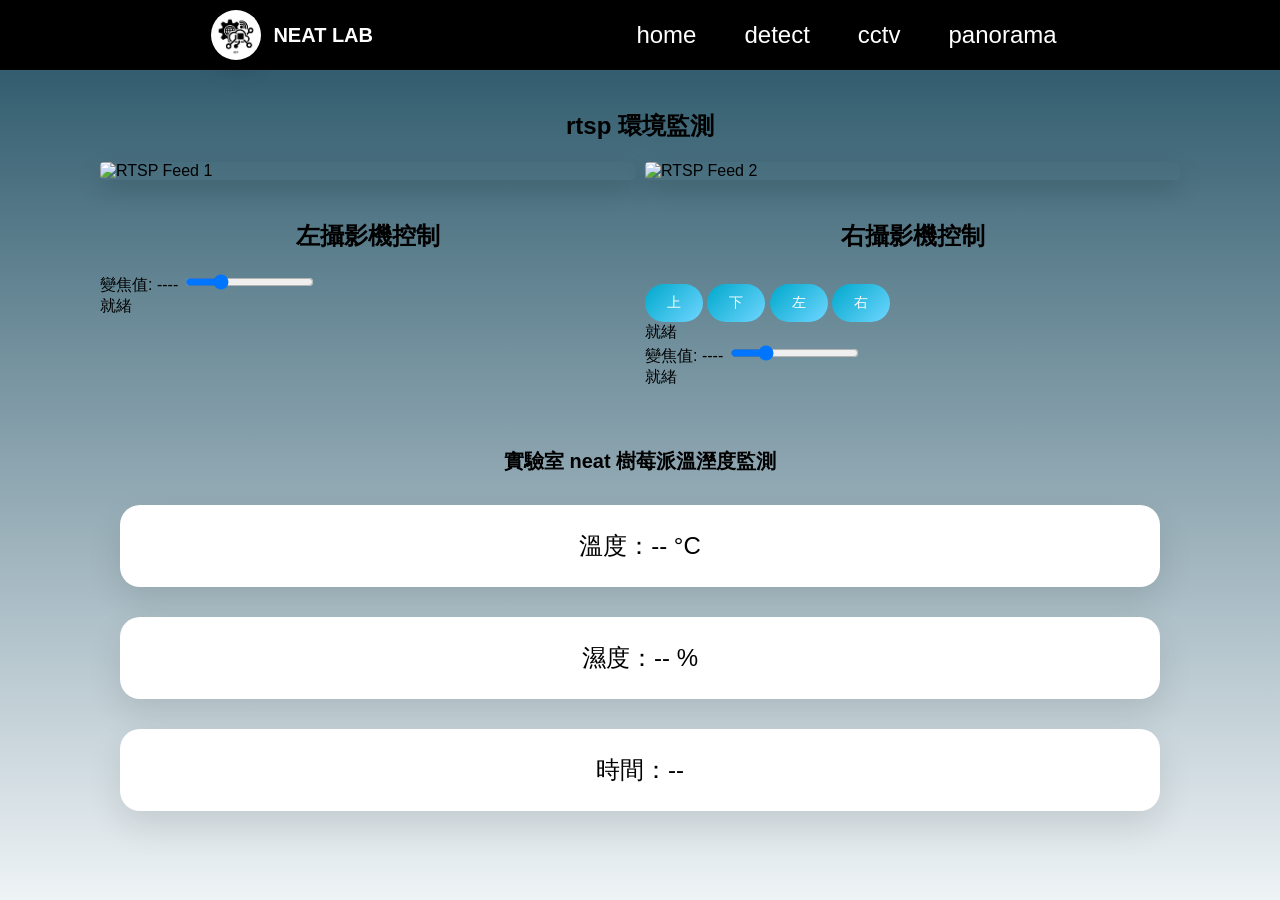
==== templates/cctv.html @ d4fd511b "新增兩個 rtsp 串流 - 新增控制鏡頭的功能，縮放、方向  - 新增顯示 bird 總數與幀數在串流畫面上  - 修改 style.css 美化排版，對於各種大小裝置的前端設計編排" ====
<!DOCTYPE html>
<html lang="zh-tw">
<head>
    <meta charset="UTF-8">
    <meta name="viewport" content="width=device-width, initial-scale=1.0">
    <title>NCKU NEAT LAB</title>
    <link rel="stylesheet" href="../static/style.css">
</head>
<body>
    <header>
        <nav>
            <div class="logo">
                <img src="../static/images/neat_logo.jpg" alt="NEAT LAB Logo">
                <span>NEAT LAB</span>
            </div>
            <ul>
                <li><a href="/">home</a></li>
                <li><a href="/detect">detect</a></li>
                <li><a href="/cctv">cctv</a></li>
                <li><a href="/panorama">panorama</a></li>
            </ul>
        </nav>
    </header>

    <div id="main-container">
        <div id="video-section">
            <h2>rtsp 環境監測</h2>            
            <div id="control_section">
                <div id="control_section_left">
                    <img id="rtsp_test" src="/video_feed" alt="RTSP Feed 1">
                    <h2>左攝影機控制</h2>
                    <div>
                        <label>變焦值: <span id="zoomDisplay">----</span></label>
                        <input type="range" id="zoomSlider" min="0" max="9999" value="2479">
                        <div id="zoomStatus">就緒</div>
                    </div>
                </div>
                <div id="control_section_right">
                    <img id="rtsp_test_2" src="/video_feed_2" alt="RTSP Feed 2">
                    <h2>右攝影機控制</h2>
                    <div>
                        <div id="direction-control">
                            <button id="upBtn">上</button>
                            <button id="downBtn">下</button>
                            <button id="leftBtn">左</button>
                            <button id="rightBtn">右</button>
                            <div id="directionStatus">就緒</div>
                        </div>
                        <div>
                            <label>變焦值: <span id="zoomDisplay_2">----</span></label>
                            <input type="range" id="zoomSlider_2" min="0" max="9999" value="2479">
                            <div id="zoomStatus_2">就緒</div>
                        </div>                
                    </div> 
                </div>
            </div>
        </div>

        <main id="sensor-section">
            <h2 id="raspberry">實驗室 neat 樹莓派溫溼度監測</h2>

            <div id="temperature" class="upload-box">溫度：<span id="temp">--</span> °C</div>
            <div id="humidity" class="upload-box">濕度：<span id="hum">--</span> %</div>
            <div id="timestamp" class="upload-box">時間：<span id="time">--</span></div>

            <script src="../static/cctv.js"></script>
        </main>
    </div>
</body>
</html>
---- static/style.css ----
html, body {
    height: 100%;
    margin: 0;
    padding: 0;
    overflow-x: hidden;
}

* {
    box-sizing: border-box;
}

body {
    margin: 0;
    font-family: "Segoe UI", "Noto Sans TC", sans-serif;
    background: linear-gradient(to bottom, #235164, #eef3f6);
    background-repeat: no-repeat;
    background-attachment: fixed;
    padding: 0;
    min-height: 100vh;
    display: flex;
    flex-direction: column;
}

header {
    background: black;
    position: sticky;
    top: 0;
    z-index: 100;
}

nav {
    display: flex;
    align-items: center;
    justify-content: space-evenly;
    padding: 10px 20px;
    margin: 0;
    flex-wrap: wrap;
    gap: 20px;
}

.logo {
    display: flex;
    align-items: center;
    gap: 12px;
    color: white;
    font-size: 20px;
    font-weight: bold;
}

.logo img {
    border-radius: 50%;
    margin: 0;
    width: 50px;
    height: 50px;
}

nav ul {
    list-style: none;
    display: flex;
    gap: 24px;
    margin: 0;
    flex-wrap: wrap;
    justify-content: center;
}

nav a {
    color: white;
    text-decoration: none;
    font-size: 24px;
    padding: 6px 12px;
    border-radius: 20px;
    transition: background 0.3s, transform 0.2s;
}

nav a:hover {
    background: rgba(255, 255, 255, 0.25);
    transform: translateY(-2px);
}

/* ===== 主內容區 ===== */
h2 {
    text-align: center;
    margin-top: 40px;
    color: black;
}

p, address {
    max-width: 900px;
    margin: 5px auto;
    padding: 0 20px;
}

/* ===== 圖片 ===== */
img {
    display: block;
    margin: 5px auto;
    border-radius: 18px;
    box-shadow: 0 10px 25px rgba(0, 0, 0, 0.15);
    max-width: 100%;
    height: auto;
}

/* RTSP 串流圖片移除 margin */
#rtsp_test,
#rtsp_test_2 {
    margin: 0 auto;
}

/* ===== 上傳卡片 ===== */
.upload-box {
    max-width: calc(100% - 40px);
    margin: 30px auto;
    padding: 25px;
    background: white;
    border-radius: 20px;
    box-shadow: 0 15px 35px rgba(0, 0, 0, 0.1);
    text-align: center;
    box-sizing: border-box;
}

.upload-box label {
    font-weight: bold;
    color: #0077a3;
}

/* ===== 表單元件 ===== */
input[type="file"],
select {
    margin-top: 10px;
    padding: 8px;
    border-radius: 10px;
    border: 1px solid #ccc;
    width: 100%;
    max-width: 300px;
    box-sizing: border-box;
}

/* ===== 按鈕 ===== */
button {
    margin-top: 12px;
    padding: 10px 22px;
    border: none;
    border-radius: 30px;
    background: linear-gradient(135deg, #00a8cc, #6fd6ff);
    color: white;
    font-size: 14px;
    cursor: pointer;
    transition: transform 0.2s, box-shadow 0.2s;
}

button:hover {
    transform: translateY(-2px);
    box-shadow: 0 8px 20px rgba(0, 168, 204, 0.4);
}

.note {
    text-align: center;
    font-size: 14px;
    color: black;
}

.preview-area {
    display: none;
    justify-content: center;
    gap: 30px;
    flex-wrap: wrap;
    margin-top: 10px;
    padding: 0 20px;
}

.preview-area:has(img[src]),
.preview-area:has(video[src]) {
    display: flex;
}

#result_img_count,
#result_count_by_class {
    max-width: 600px;
    margin: 5px auto;
    background: #f2fbff;
    padding: 15px 20px;
    border-radius: 15px;
    box-shadow: 0 8px 20px rgba(0, 0, 0, 0.08);
    text-align: center;
}

/* 隱藏尚無內容的結果區塊 */
#result_img_count:empty,
#result_count_by_class:empty {
    display: none;
}

/* ===== Footer感（聯絡資訊） ===== */
address {
    background: #f0fbff;
    padding: 15px;
    border-radius: 15px;
}

#wait {
    text-align: center;
    color: #0077a3;
}

/* 讓主內容撐滿剩餘高度 */
main.content {
    flex: 1 0 auto;
    display: flex;
    flex-direction: column;
}

#temperature, #humidity, #timestamp {
    font-size: 24px;
    color: rgb(0, 0, 0);
}

#raspberry {
    font-size: 20px;
}

#main-container {
    display: flex;
    flex-direction: column;
    gap: 20px;
    padding: 0 20px;
    flex: 1 0 auto;
    width: 100%;
    box-sizing: border-box;
    max-width: 100%;
}

#video-section {
    width: 100%;
}

#control_section {
    display: grid;
    grid-template-columns: repeat(auto-fit, minmax(300px, 1fr));
    gap: 10px;
    width: 100%;
    padding: 0;
}

#control_section_left,
#control_section_right {
    width: 100%;
}

#rtsp_test,
#rtsp_test_2 {
    border-radius: 4px;
    width: 100%;
    height: auto;
    object-fit: contain;
    margin: 0 auto;
}

#sensor-section {
    width: 100%;
}

/* ===== 平板裝置（768px 以上） ===== */
@media (min-width: 768px) {
    nav {
        justify-content: space-evenly;
    }

    nav ul {
        gap: 24px;
    }

    #video-wrapper {
        grid-template-columns: repeat(2, 1fr);
    }

    #rtsp_test,
    #rtsp_test_2 {
        width: 100%;
        height: auto;
    }

    #main-container {
        padding: 0 40px;
    }
}

/* ===== 桌機裝置（1024px 以上） ===== */
@media (min-width: 1024px) {
    nav {
        justify-content: space-evenly;
    }

    #main-container {
        padding: 0 60px;
        margin: 0 auto;
        max-width: 1200px;
    }

    #video-wrapper {
        grid-template-columns: repeat(2, 1fr);
    }

    #rtsp_test,
    #rtsp_test_2 {
        width: 100%;
        height: auto;
        max-height: 500px;
        object-fit: contain;
    }
}

/* ===== 小型手機（320px - 480px） ===== */
@media (max-width: 480px) {
    nav {
        flex-direction: row;
        gap: 0;
        padding: 8px 5px;
        justify-content: space-between;
        align-items: center;
    }

    nav ul {
        gap: 8px;
        flex-direction: row;
        width: auto;
        flex-wrap: nowrap;
        margin-left: auto;
    }

    nav a {
        font-size: 12px;
        padding: 6px 8px;
        width: auto;
        text-align: center;
        white-space: nowrap;
    }

    .logo {
        font-size: 14px;
        gap: 6px;
        width: auto;
        justify-content: flex-start;
        flex-shrink: 0;
    }

    .logo img {
        width: 35px;
        height: 35px;
    }

    h2 {
        font-size: 18px;
        margin-top: 20px;
    }

    p, address {
        padding: 0 15px;
    }

    .upload-box {
        max-width: calc(100% - 20px);
        margin: 20px auto;
        padding: 15px;
        box-sizing: border-box;
    }

    input[type="file"],
    select {
        max-width: 100%;
    }

    #temperature, #humidity, #timestamp {
        font-size: 18px;
    }

    #raspberry {
        font-size: 16px;
    }

    #main-container {
        padding: 0 10px;
        gap: 15px;
    }

    #video-wrapper {
        grid-template-columns: 1fr;
        gap: 10px;
        padding: 0;
    }

    #rtsp_test,
    #rtsp_test_2 {
        width: 100%;
        height: auto;
    }

    .preview-area {
        gap: 15px;
        padding: 0 10px;
    }

    button {
        padding: 8px 16px;
        font-size: 12px;
    }

    nav a:hover {
        transform: none;
    }
}

/* ===== 中型手機（481px - 767px） ===== */
@media (min-width: 481px) and (max-width: 767px) {
    nav {
        justify-content: space-between;
        padding: 10px 15px;
        flex-wrap: nowrap;
    }

    nav ul {
        gap: 12px;
        flex-wrap: nowrap;
    }

    nav a {
        font-size: 14px;
        padding: 6px 10px;
        white-space: nowrap;
    }

    .logo {
        font-size: 16px;
        gap: 8px;
        flex-shrink: 0;
    }

    .logo img {
        width: 40px;
        height: 40px;
    }

    h2 {
        font-size: 20px;
        margin-top: 30px;
    }

    #temperature, #humidity, #timestamp {
        font-size: 20px;
    }

    #main-container {
        padding: 0 25px;
    }

    #video-wrapper {
        grid-template-columns: 1fr;
        gap: 15px;
    }

    #rtsp_test,
    #rtsp_test_2 {
        width: 100%;
        height: auto;
    }
}
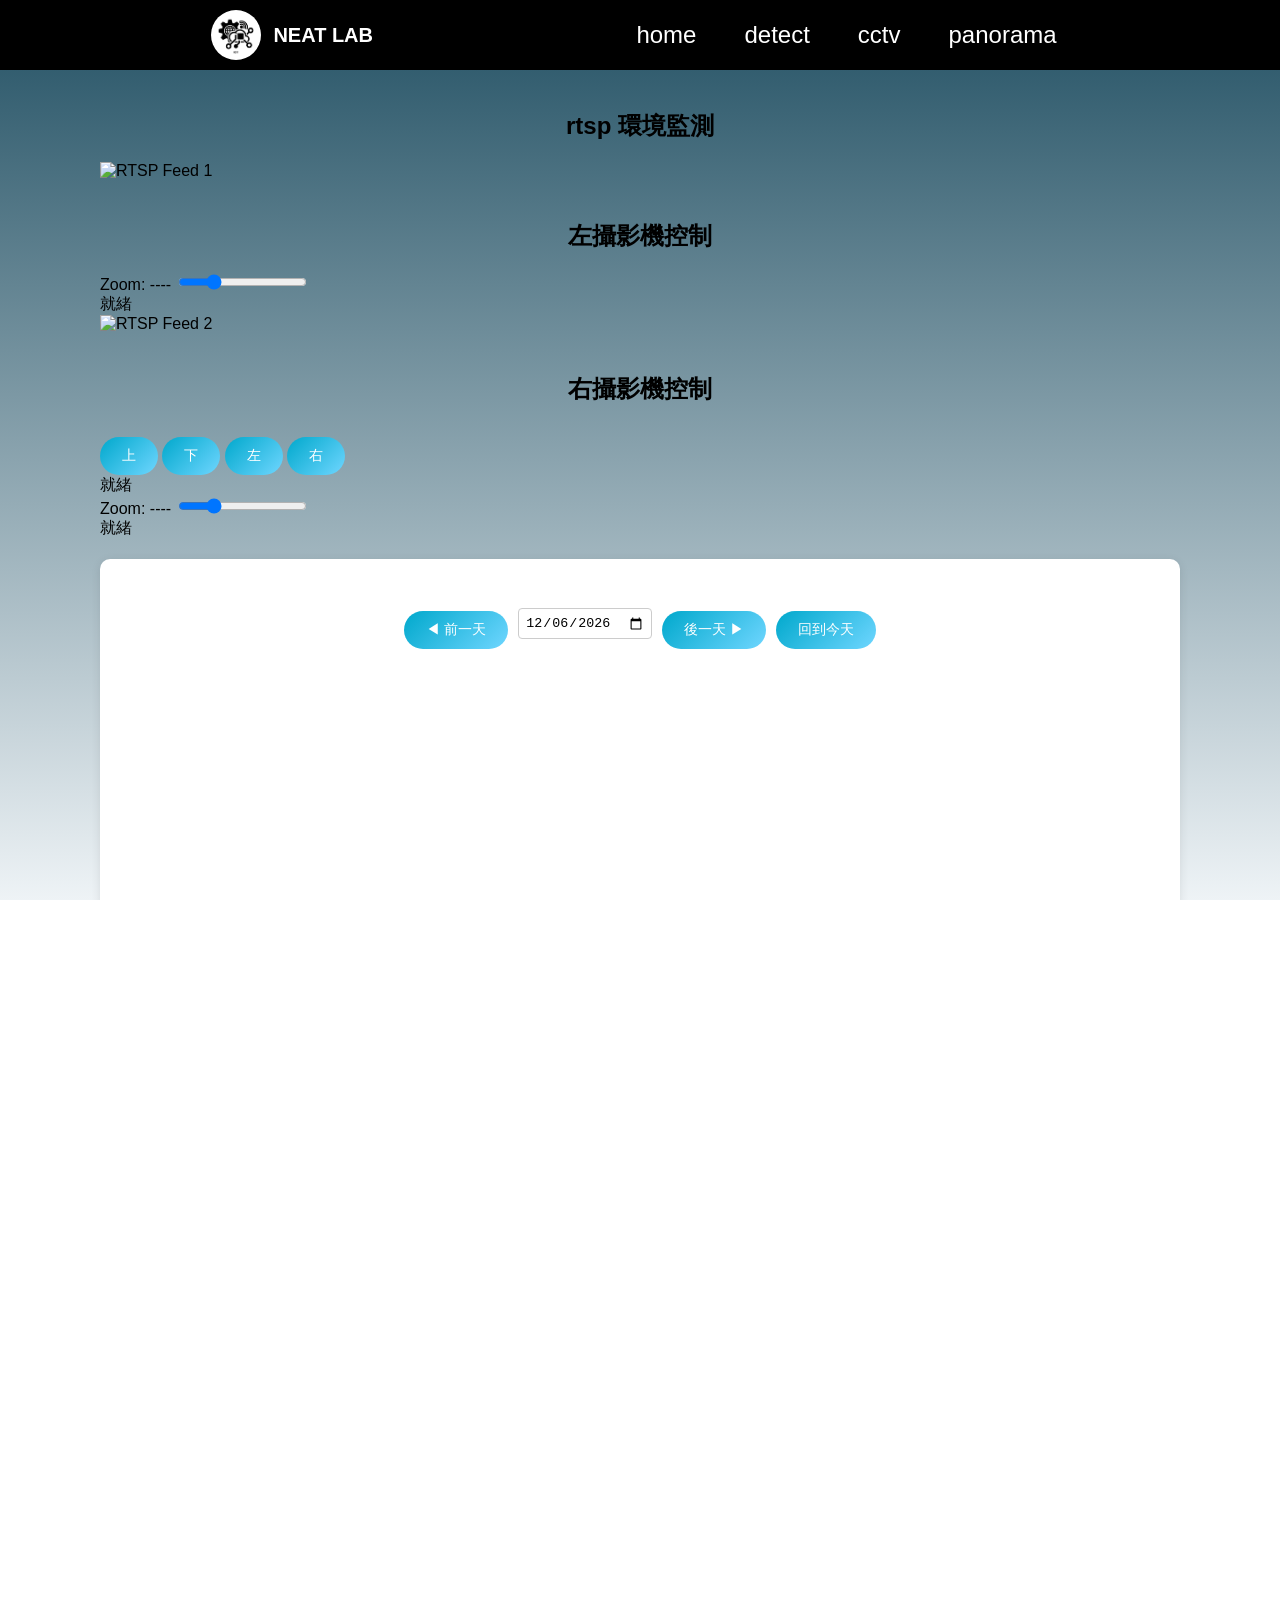
==== commit 646f19fd: "新增資料庫，並顯示在 cctv 的網頁 - 偵測 rtsp 串流的水鳥數量並儲存圖片與資料" ====
--- a/templates/cctv.html
+++ b/templates/cctv.html
@@ -1,11 +1,14 @@
 <!DOCTYPE html>
 <html lang="zh-tw">
+
 <head>
     <meta charset="UTF-8">
     <meta name="viewport" content="width=device-width, initial-scale=1.0">
     <title>NCKU NEAT LAB</title>
+    <script src="https://cdn.jsdelivr.net/npm/chart.js"></script>
     <link rel="stylesheet" href="../static/style.css">
 </head>
+
 <body>
     <header>
         <nav>
@@ -24,13 +27,13 @@
 
     <div id="main-container">
         <div id="video-section">
-            <h2>rtsp 環境監測</h2>            
+            <h2>rtsp 環境監測</h2>
             <div id="control_section">
                 <div id="control_section_left">
-                    <img id="rtsp_test" src="/video_feed" alt="RTSP Feed 1">
+                    <img id="rtsp_test" src="/video_feed_1" alt="RTSP Feed 1">
                     <h2>左攝影機控制</h2>
                     <div>
-                        <label>變焦值: <span id="zoomDisplay">----</span></label>
+                        <label>Zoom: <span id="zoomDisplay">----</span></label>
                         <input type="range" id="zoomSlider" min="0" max="9999" value="2479">
                         <div id="zoomStatus">就緒</div>
                     </div>
@@ -47,17 +50,38 @@
                             <div id="directionStatus">就緒</div>
                         </div>
                         <div>
-                            <label>變焦值: <span id="zoomDisplay_2">----</span></label>
+                            <label>Zoom: <span id="zoomDisplay_2">----</span></label>
                             <input type="range" id="zoomSlider_2" min="0" max="9999" value="2479">
                             <div id="zoomStatus_2">就緒</div>
-                        </div>                
-                    </div> 
+                        </div>
+                    </div>
                 </div>
             </div>
         </div>
-
+        <div id="chart-section">
+            <!-- 日期控制列 -->
+            <div id="chart-controls">
+                <button id="btnPrev">◀ 前一天</button>
+                <input type="date" id="datePicker">
+                <button id="btnNext">後一天 ▶</button>
+                <button id="btnToday" style="background-color: #28a745;">回到今天</button>
+            </div>
+            <div class="chart-box">
+                <canvas id="birdChart"></canvas>
+            </div>
+        </div>
+        <div class="image-section" style="margin-top: 30px; text-align: center;">
+            <p>點擊上方長條圖以查看該時段照片</p>
+            <h3 id="imageTitle"></h3>
+            <!-- 預設隱藏圖片，等有點擊或載入時才顯示 -->
+            <div id="imageContainer">
+                <img id="recordImage" src="" alt="尚無該時段照片"
+                    style="max-width: 100%; display: none; border-radius: 8px; box-shadow: 0 4px 8px rgba(0,0,0,0.2);">
+                <p id="noImageText" style="color: #666;">(尚無照片)</p>
+            </div>
+        </div>
         <main id="sensor-section">
-            <h2 id="raspberry">實驗室 neat 樹莓派溫溼度監測</h2>
+            <h2 id="raspberry">neat raspberry 溫溼度監測</h2>
 
             <div id="temperature" class="upload-box">溫度：<span id="temp">--</span> °C</div>
             <div id="humidity" class="upload-box">濕度：<span id="hum">--</span> %</div>
@@ -67,4 +91,5 @@
         </main>
     </div>
 </body>
+
 </html>
--- a/static/style.css
+++ b/static/style.css
@@ -1,4 +1,5 @@
-html, body {
+html,
+body {
     height: 100%;
     margin: 0;
     padding: 0;
@@ -84,7 +85,8 @@
     color: black;
 }
 
-p, address {
+p,
+address {
     max-width: 900px;
     margin: 5px auto;
     padding: 0 20px;
@@ -95,7 +97,7 @@
     display: block;
     margin: 5px auto;
     border-radius: 18px;
-    box-shadow: 0 10px 25px rgba(0, 0, 0, 0.15);
+    /* box-shadow: 0 10px 25px rgba(0, 0, 0, 0.15); */
     max-width: 100%;
     height: auto;
 }
@@ -209,13 +211,16 @@
     flex-direction: column;
 }
 
-#temperature, #humidity, #timestamp {
+#temperature,
+#humidity,
+#timestamp {
     font-size: 24px;
     color: rgb(0, 0, 0);
+    background-color: rgb(230, 125, 153);
 }
 
 #raspberry {
-    font-size: 20px;
+    font-size: 26px;
 }
 
 #main-container {
@@ -234,11 +239,12 @@
 }
 
 #control_section {
-    display: grid;
-    grid-template-columns: repeat(auto-fit, minmax(300px, 1fr));
+    /* display: grid;
+    grid-template-columns: repeat(auto-fit, minmax(300px, 1fr)); */
     gap: 10px;
     width: 100%;
     padding: 0;
+    border: none;
 }
 
 #control_section_left,
@@ -248,7 +254,7 @@
 
 #rtsp_test,
 #rtsp_test_2 {
-    border-radius: 4px;
+    border-radius: 0px;
     width: 100%;
     height: auto;
     object-fit: contain;
@@ -256,6 +262,35 @@
 }
 
 #sensor-section {
+    width: 100%;
+}
+
+#chart-section {
+    width: 100%;
+    margin: 0 auto;
+    background: white;
+    padding: 20px;
+    border-radius: 10px;
+    box-shadow: 0 2px 10px rgba(0, 0, 0, 0.1);
+}
+
+#chart-controls {
+    margin: 20px 0;
+    display: flex;
+    justify-content: center;
+    gap: 10px;
+    align-items: center;
+}
+
+input[type="date"] {
+    padding: 6px;
+    border: 1px solid #ccc;
+    border-radius: 4px;
+}
+
+.chart-box {
+    position: relative;
+    height: 400px;
     width: 100%;
 }
 
@@ -304,7 +339,7 @@
     #rtsp_test_2 {
         width: 100%;
         height: auto;
-        max-height: 500px;
+        max-height: 800px;
         object-fit: contain;
     }
 }
@@ -353,7 +388,8 @@
         margin-top: 20px;
     }
 
-    p, address {
+    p,
+    address {
         padding: 0 15px;
     }
 
@@ -369,7 +405,9 @@
         max-width: 100%;
     }
 
-    #temperature, #humidity, #timestamp {
+    #temperature,
+    #humidity,
+    #timestamp {
         font-size: 18px;
     }
 
@@ -444,7 +482,9 @@
         margin-top: 30px;
     }
 
-    #temperature, #humidity, #timestamp {
+    #temperature,
+    #humidity,
+    #timestamp {
         font-size: 20px;
     }
 
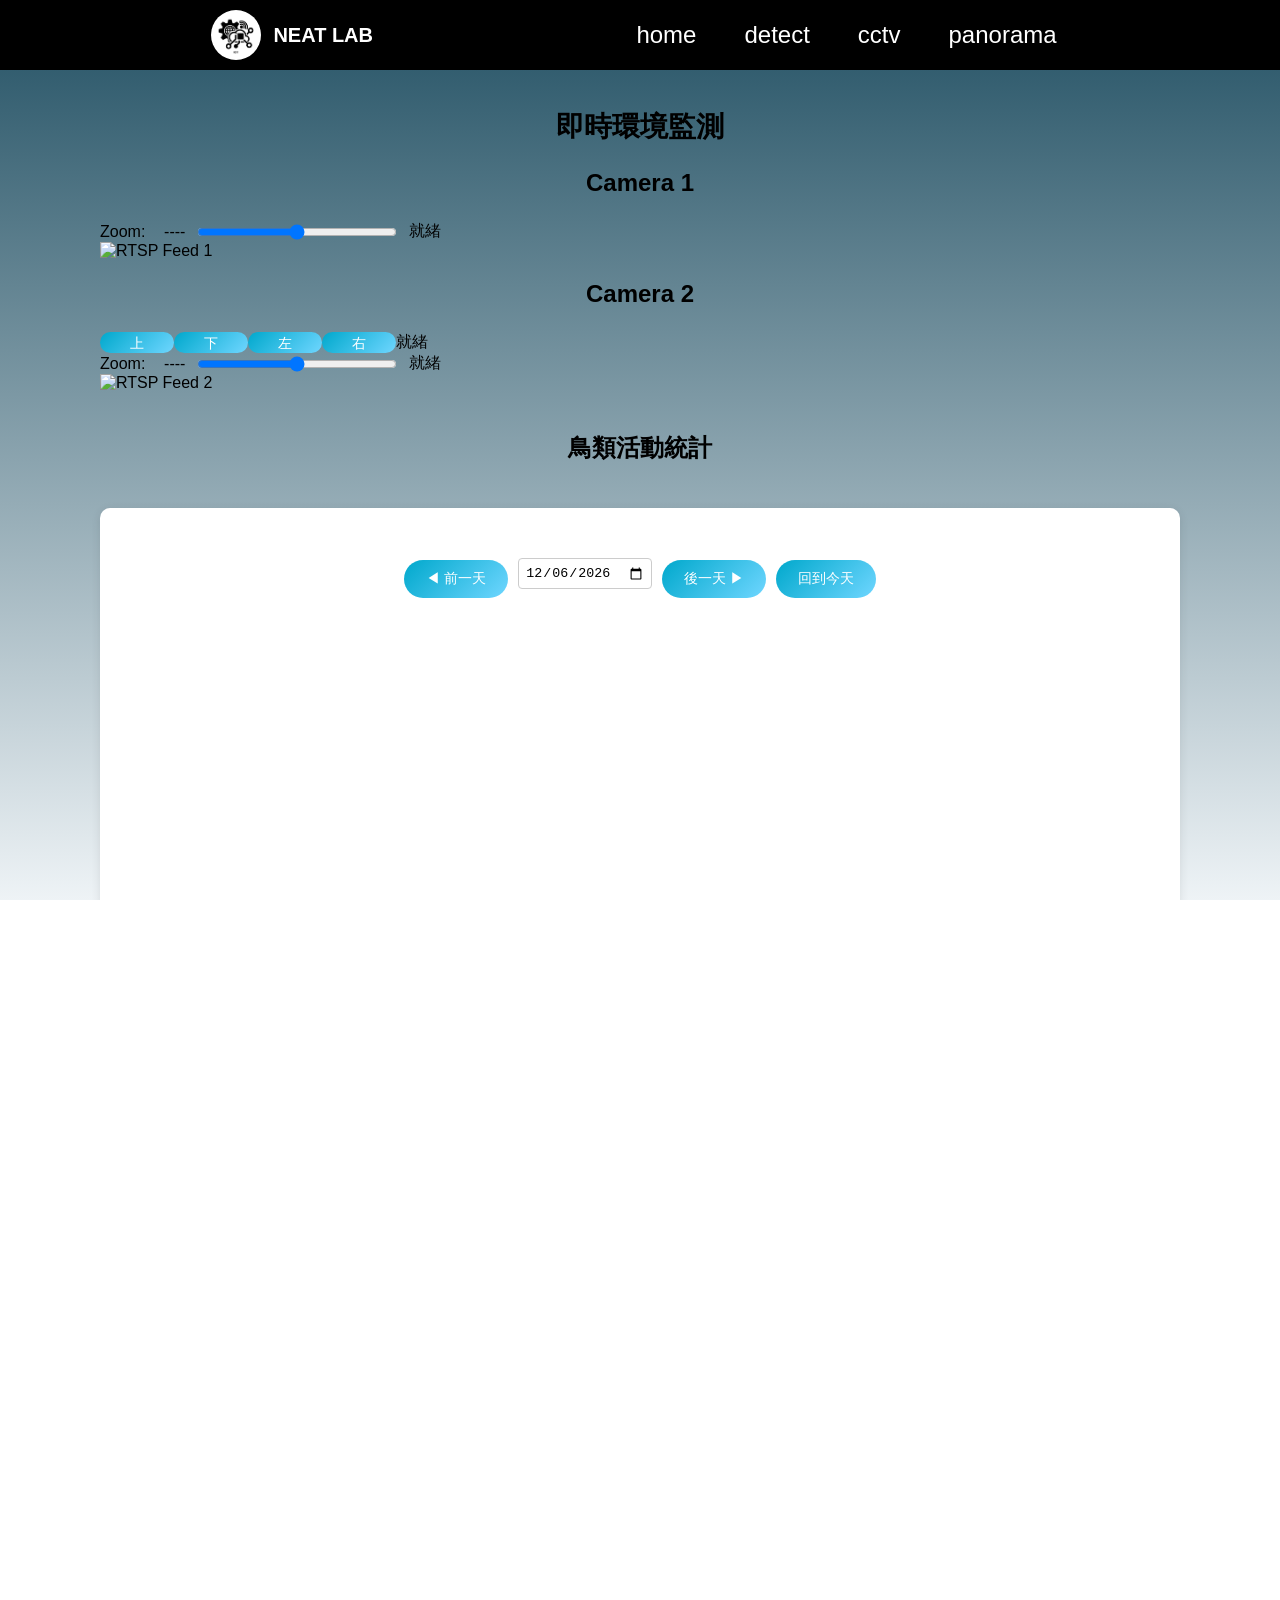
==== commit 758398a8: "修改串流設定以改善網頁效能 - 新增 threading 讓兩支攝影機分別在背景跑，且持續更新網頁 rtsp 畫面讓不同使用者可以同時瀏覽網頁而不致於對伺服器造成很大負擔 - 新增 get_zoom " ====
--- a/templates/cctv.html
+++ b/templates/cctv.html
@@ -27,21 +27,20 @@
 
     <div id="main-container">
         <div id="video-section">
-            <h2>rtsp 環境監測</h2>
+            <h2>即時環境監測</h2>
             <div id="control_section">
                 <div id="control_section_left">
-                    <img id="rtsp_test" src="/video_feed_1" alt="RTSP Feed 1">
-                    <h2>左攝影機控制</h2>
-                    <div>
+                    <h3>Camera 1</h3>
+                    <div id="zoom_control">
                         <label>Zoom: <span id="zoomDisplay">----</span></label>
-                        <input type="range" id="zoomSlider" min="0" max="9999" value="2479">
+                        <input type="range" id="zoomSlider" min="1" max="9999" value="">
                         <div id="zoomStatus">就緒</div>
                     </div>
+                    <img id="rtsp_test" alt="RTSP Feed 1">
                 </div>
                 <div id="control_section_right">
-                    <img id="rtsp_test_2" src="/video_feed_2" alt="RTSP Feed 2">
-                    <h2>右攝影機控制</h2>
-                    <div>
+                    <h3>Camera 2</h3>
+                    <div id="camera2_controls">                        
                         <div id="direction-control">
                             <button id="upBtn">上</button>
                             <button id="downBtn">下</button>
@@ -49,15 +48,17 @@
                             <button id="rightBtn">右</button>
                             <div id="directionStatus">就緒</div>
                         </div>
-                        <div>
+                        <div id="zoom_control_2">
                             <label>Zoom: <span id="zoomDisplay_2">----</span></label>
-                            <input type="range" id="zoomSlider_2" min="0" max="9999" value="2479">
+                            <input type="range" id="zoomSlider_2" min="1" max="9999" value="">
                             <div id="zoomStatus_2">就緒</div>
-                        </div>
+                        </div>                        
                     </div>
+                    <img id="rtsp_test_2" alt="RTSP Feed 2">
                 </div>
             </div>
         </div>
+        <h3>鳥類活動統計</h3>
         <div id="chart-section">
             <!-- 日期控制列 -->
             <div id="chart-controls">
@@ -81,7 +82,7 @@
             </div>
         </div>
         <main id="sensor-section">
-            <h2 id="raspberry">neat raspberry 溫溼度監測</h2>
+            <h3 id="raspberry">neat raspberry 溫溼度監測</h3>
 
             <div id="temperature" class="upload-box">溫度：<span id="temp">--</span> °C</div>
             <div id="humidity" class="upload-box">濕度：<span id="hum">--</span> %</div>
--- a/static/style.css
+++ b/static/style.css
@@ -81,8 +81,16 @@
 /* ===== 主內容區 ===== */
 h2 {
     text-align: center;
-    margin-top: 40px;
+    margin-top: 38px;
     color: black;
+    font-size: 28px; 
+}
+
+h3 {
+    text-align: center;
+    margin-top: 20px;
+    color: black;
+    font-size: 24px; 
 }
 
 p,
@@ -216,11 +224,6 @@
 #timestamp {
     font-size: 24px;
     color: rgb(0, 0, 0);
-    background-color: rgb(230, 125, 153);
-}
-
-#raspberry {
-    font-size: 26px;
 }
 
 #main-container {
@@ -259,6 +262,36 @@
     height: auto;
     object-fit: contain;
     margin: 0 auto;
+}
+
+#direction-control button{
+    margin-top: 0px;
+    padding: 0px 30px;
+    line-height: 1;
+}
+
+#direction-control {
+    display: flex;
+    margin-right: 2px;
+}
+
+#zoom_control,
+#zoom_control_2 {
+    display: flex;
+    gap: 10px;
+    align-items: center;
+}
+
+#zoomDisplay,
+#zoomDisplay_2 {
+    display: inline-block;
+    width: 4ch;          
+    text-align: right;    
+}
+
+#zoomSlider,
+#zoomSlider_2 {
+    width: 200px;
 }
 
 #sensor-section {
@@ -292,6 +325,46 @@
     position: relative;
     height: 400px;
     width: 100%;
+}
+
+#detection-section {
+    display: flex;
+    gap: 20px;
+    margin-top: 20px;
+}
+
+#detection_cam1,
+#detection_cam2 {
+    flex: 1;
+    border: 1px solid #ddd;
+    padding: 10px;
+    border-radius: 8px;
+}
+
+#detection1_status,
+#detection2_status {
+    margin-bottom: 10px;
+    font-size: 14px;
+    color: #666;
+}
+
+#detection_image_cam1,
+#detection_image_cam2 {
+    max-width: 100%;
+    max-height: 400px;
+    display: none;
+    border-radius: 8px;
+}
+
+#detection1_placeholder,
+#detection2_placeholder {  
+    width: 100%;
+    height: 300px;
+    background-color: #f0f0f0;
+    display: flex;
+    align-items: center;
+    justify-content: center;
+    border-radius: 8px;
 }
 
 /* ===== 平板裝置（768px 以上） ===== */
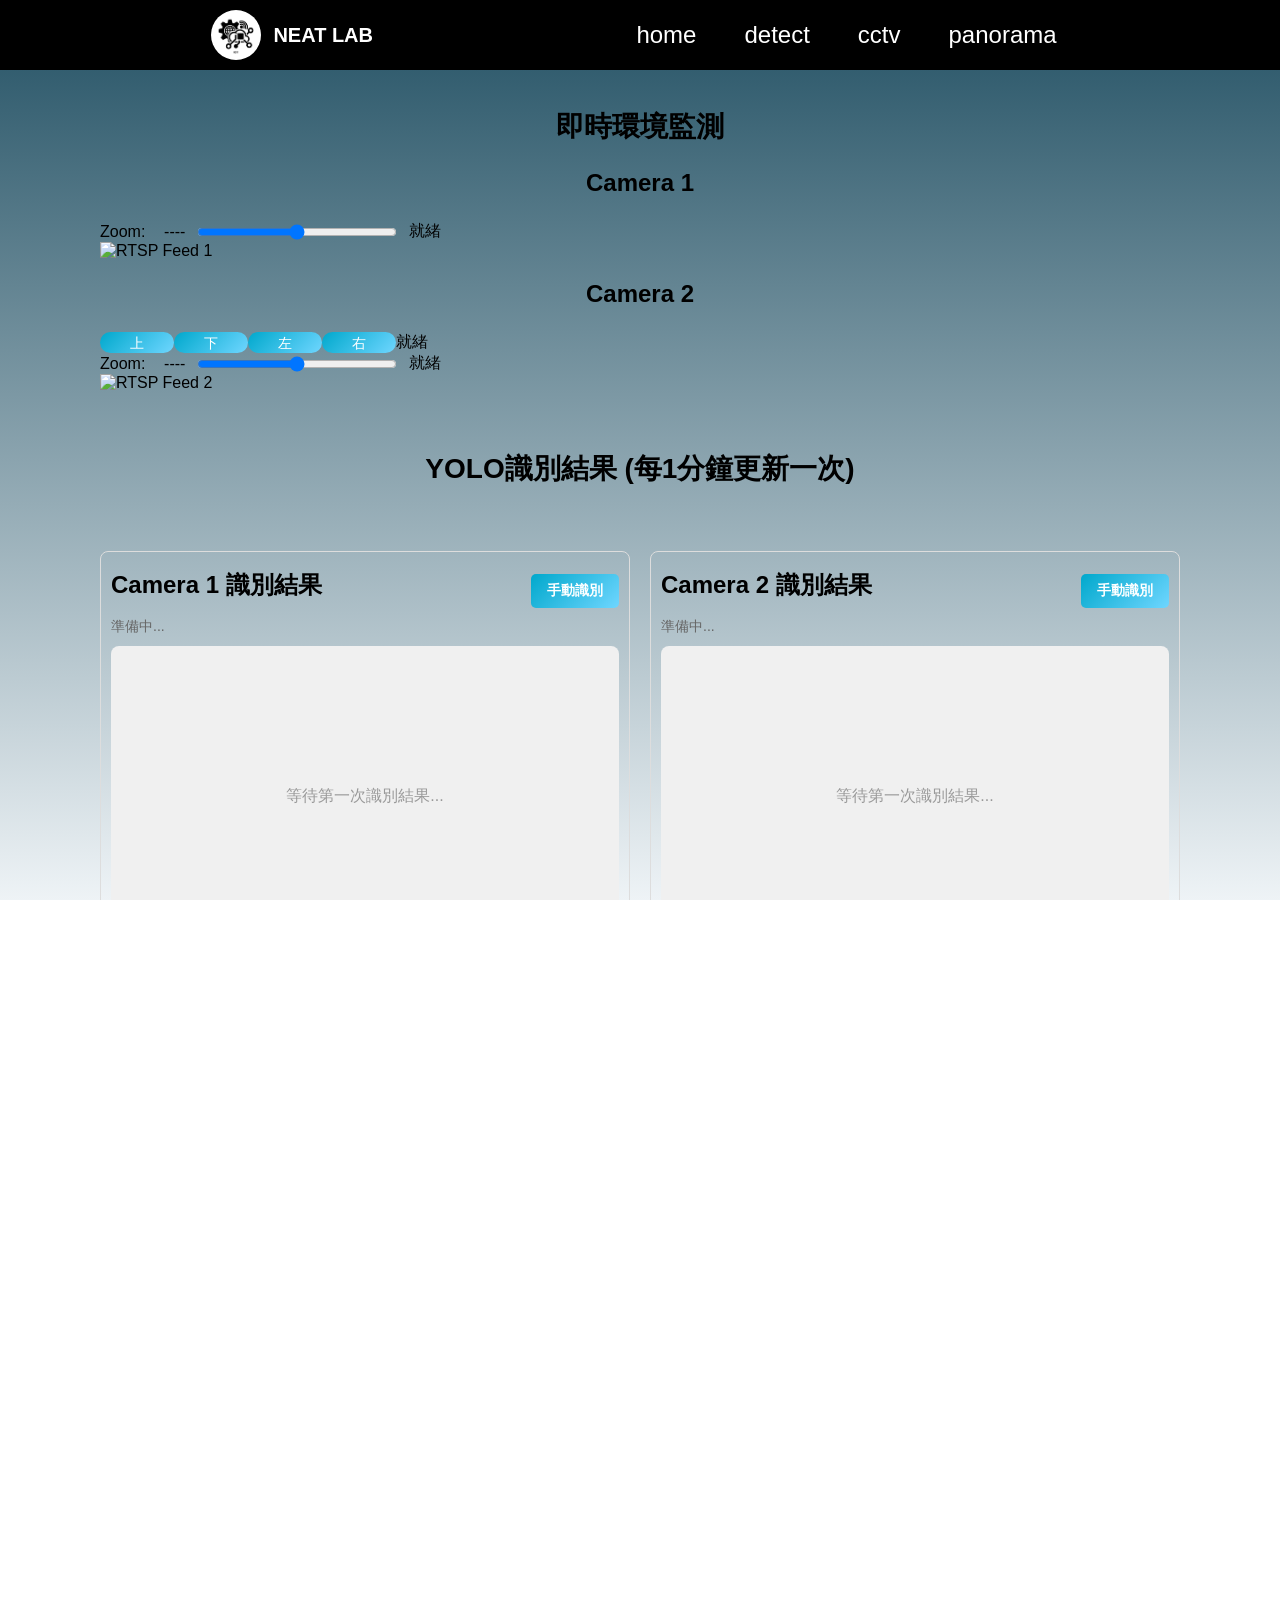
==== commit b1f055e0: "即時偵測改為定時偵測以減少伺服器計算消耗 - 新增定時偵測 - 新增手動偵測功能" ====
--- a/templates/cctv.html
+++ b/templates/cctv.html
@@ -58,6 +58,33 @@
                 </div>
             </div>
         </div>
+        
+        <h2>YOLO識別結果 (每1分鐘更新一次)</h2>
+        <div id="detection-section" style="display: flex; gap: 20px; margin-top: 20px;">
+            <div id="detection_cam1" style="flex: 1; border: 1px solid #ddd; padding: 10px; border-radius: 8px;">
+                <div style="display: flex; justify-content: space-between; align-items: center; margin-bottom: 10px;">
+                    <h3 style="margin: 0;">Camera 1 識別結果</h3>
+                    <button id="manualDetect_cam1" style="padding: 8px 16px; background-color: #007bff; color: white; border: none; border-radius: 5px; cursor: pointer; font-weight: bold;">手動識別</button>
+                </div>
+                <div id="detection1_status" style="margin-bottom: 10px; font-size: 14px; color: #666;">準備中...</div>
+                <img id="detection_image_cam1" alt="Camera 1 Detection Result" style="max-width: 100%; max-height: 400px; display: none; border-radius: 8px;">
+                <div id="detection1_placeholder" style="width: 100%; height: 300px; background-color: #f0f0f0; display: flex; align-items: center; justify-content: center; border-radius: 8px;">
+                    <p style="color: #999;">等待第一次識別結果...</p>
+                </div>
+            </div>
+            <div id="detection_cam2" style="flex: 1; border: 1px solid #ddd; padding: 10px; border-radius: 8px;">
+                <div style="display: flex; justify-content: space-between; align-items: center; margin-bottom: 10px;">
+                    <h3 style="margin: 0;">Camera 2 識別結果</h3>
+                    <button id="manualDetect_cam2" style="padding: 8px 16px; background-color: #007bff; color: white; border: none; border-radius: 5px; cursor: pointer; font-weight: bold;">手動識別</button>
+                </div>
+                <div id="detection2_status" style="margin-bottom: 10px; font-size: 14px; color: #666;">準備中...</div>
+                <img id="detection_image_cam2" alt="Camera 2 Detection Result" style="max-width: 100%; max-height: 400px; display: none; border-radius: 8px;">
+                <div id="detection2_placeholder" style="width: 100%; height: 300px; background-color: #f0f0f0; display: flex; align-items: center; justify-content: center; border-radius: 8px;">
+                    <p style="color: #999;">等待第一次識別結果...</p>
+                </div>
+            </div>
+        </div>
+        
         <h3>鳥類活動統計</h3>
         <div id="chart-section">
             <!-- 日期控制列 -->
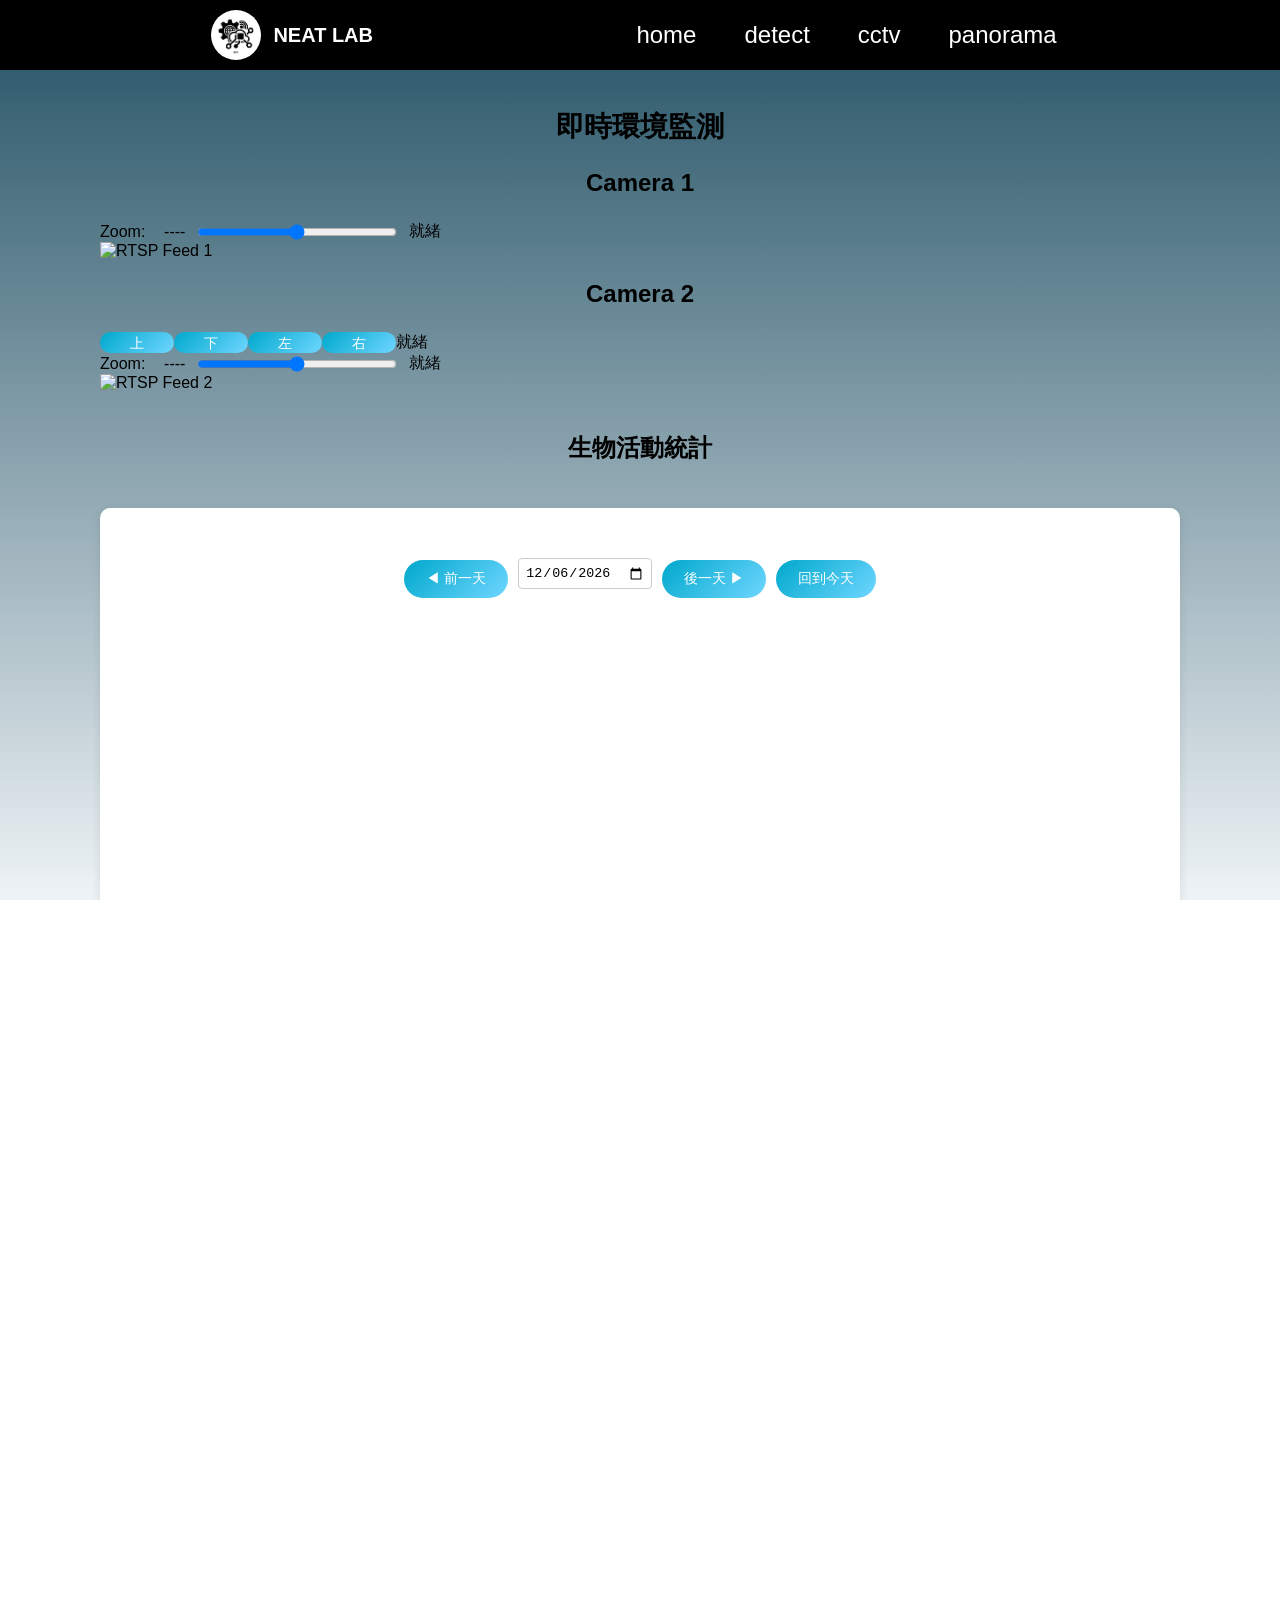
==== commit 05d08cc3: "把手動偵測部分功能刪除 - 精簡畫圖與計數的程式碼" ====
--- a/templates/cctv.html
+++ b/templates/cctv.html
@@ -59,33 +59,7 @@
             </div>
         </div>
         
-        <h2>YOLO識別結果 (每1分鐘更新一次)</h2>
-        <div id="detection-section" style="display: flex; gap: 20px; margin-top: 20px;">
-            <div id="detection_cam1" style="flex: 1; border: 1px solid #ddd; padding: 10px; border-radius: 8px;">
-                <div style="display: flex; justify-content: space-between; align-items: center; margin-bottom: 10px;">
-                    <h3 style="margin: 0;">Camera 1 識別結果</h3>
-                    <button id="manualDetect_cam1" style="padding: 8px 16px; background-color: #007bff; color: white; border: none; border-radius: 5px; cursor: pointer; font-weight: bold;">手動識別</button>
-                </div>
-                <div id="detection1_status" style="margin-bottom: 10px; font-size: 14px; color: #666;">準備中...</div>
-                <img id="detection_image_cam1" alt="Camera 1 Detection Result" style="max-width: 100%; max-height: 400px; display: none; border-radius: 8px;">
-                <div id="detection1_placeholder" style="width: 100%; height: 300px; background-color: #f0f0f0; display: flex; align-items: center; justify-content: center; border-radius: 8px;">
-                    <p style="color: #999;">等待第一次識別結果...</p>
-                </div>
-            </div>
-            <div id="detection_cam2" style="flex: 1; border: 1px solid #ddd; padding: 10px; border-radius: 8px;">
-                <div style="display: flex; justify-content: space-between; align-items: center; margin-bottom: 10px;">
-                    <h3 style="margin: 0;">Camera 2 識別結果</h3>
-                    <button id="manualDetect_cam2" style="padding: 8px 16px; background-color: #007bff; color: white; border: none; border-radius: 5px; cursor: pointer; font-weight: bold;">手動識別</button>
-                </div>
-                <div id="detection2_status" style="margin-bottom: 10px; font-size: 14px; color: #666;">準備中...</div>
-                <img id="detection_image_cam2" alt="Camera 2 Detection Result" style="max-width: 100%; max-height: 400px; display: none; border-radius: 8px;">
-                <div id="detection2_placeholder" style="width: 100%; height: 300px; background-color: #f0f0f0; display: flex; align-items: center; justify-content: center; border-radius: 8px;">
-                    <p style="color: #999;">等待第一次識別結果...</p>
-                </div>
-            </div>
-        </div>
-        
-        <h3>鳥類活動統計</h3>
+        <h3>生物活動統計</h3>
         <div id="chart-section">
             <!-- 日期控制列 -->
             <div id="chart-controls">
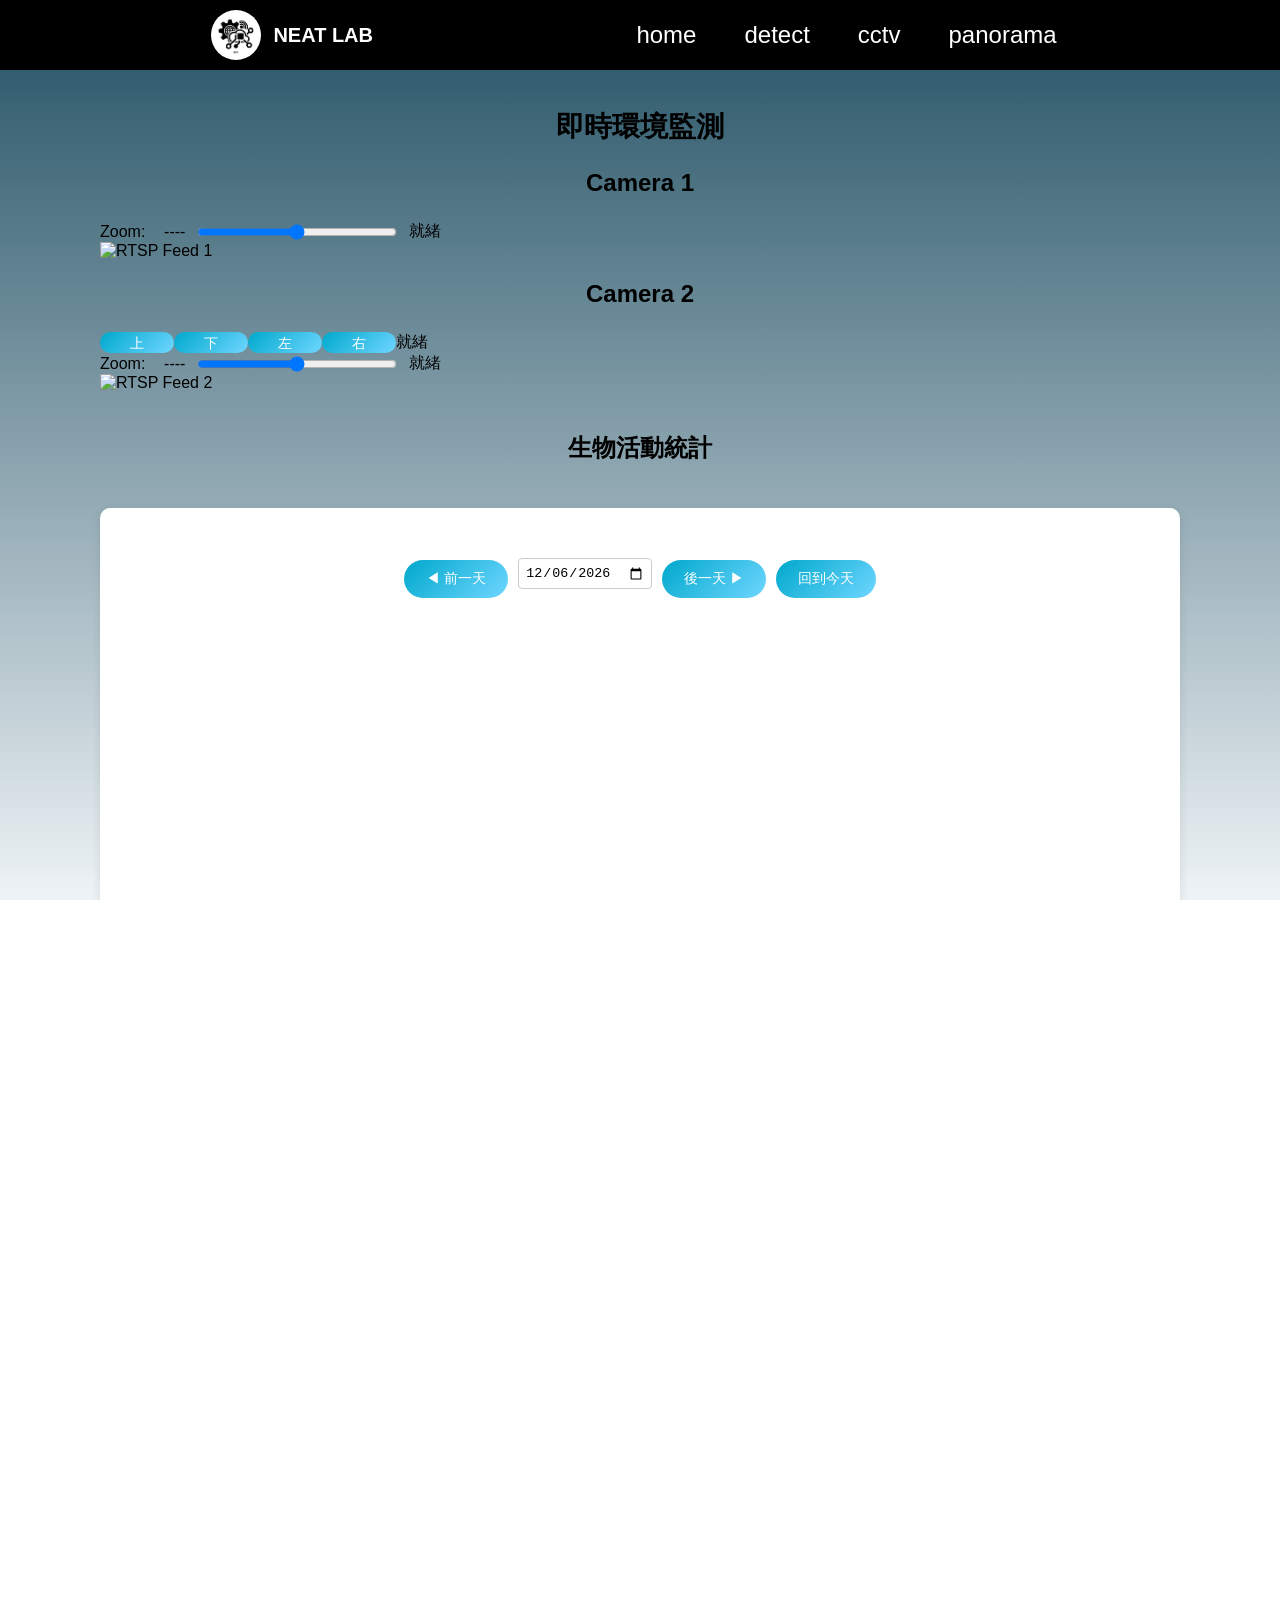
==== commit c813a95d: "增加資料庫儲存 csv - 增加 lock 防止兩個 thread 同時寫入" ====
--- a/templates/cctv.html
+++ b/templates/cctv.html
@@ -82,6 +82,8 @@
                 <p id="noImageText" style="color: #666;">(尚無照片)</p>
             </div>
         </div>
+        <a href="/api/download_csv" class="btn btn-primary">Biological statistics</a>
+
         <main id="sensor-section">
             <h3 id="raspberry">neat raspberry 溫溼度監測</h3>
 
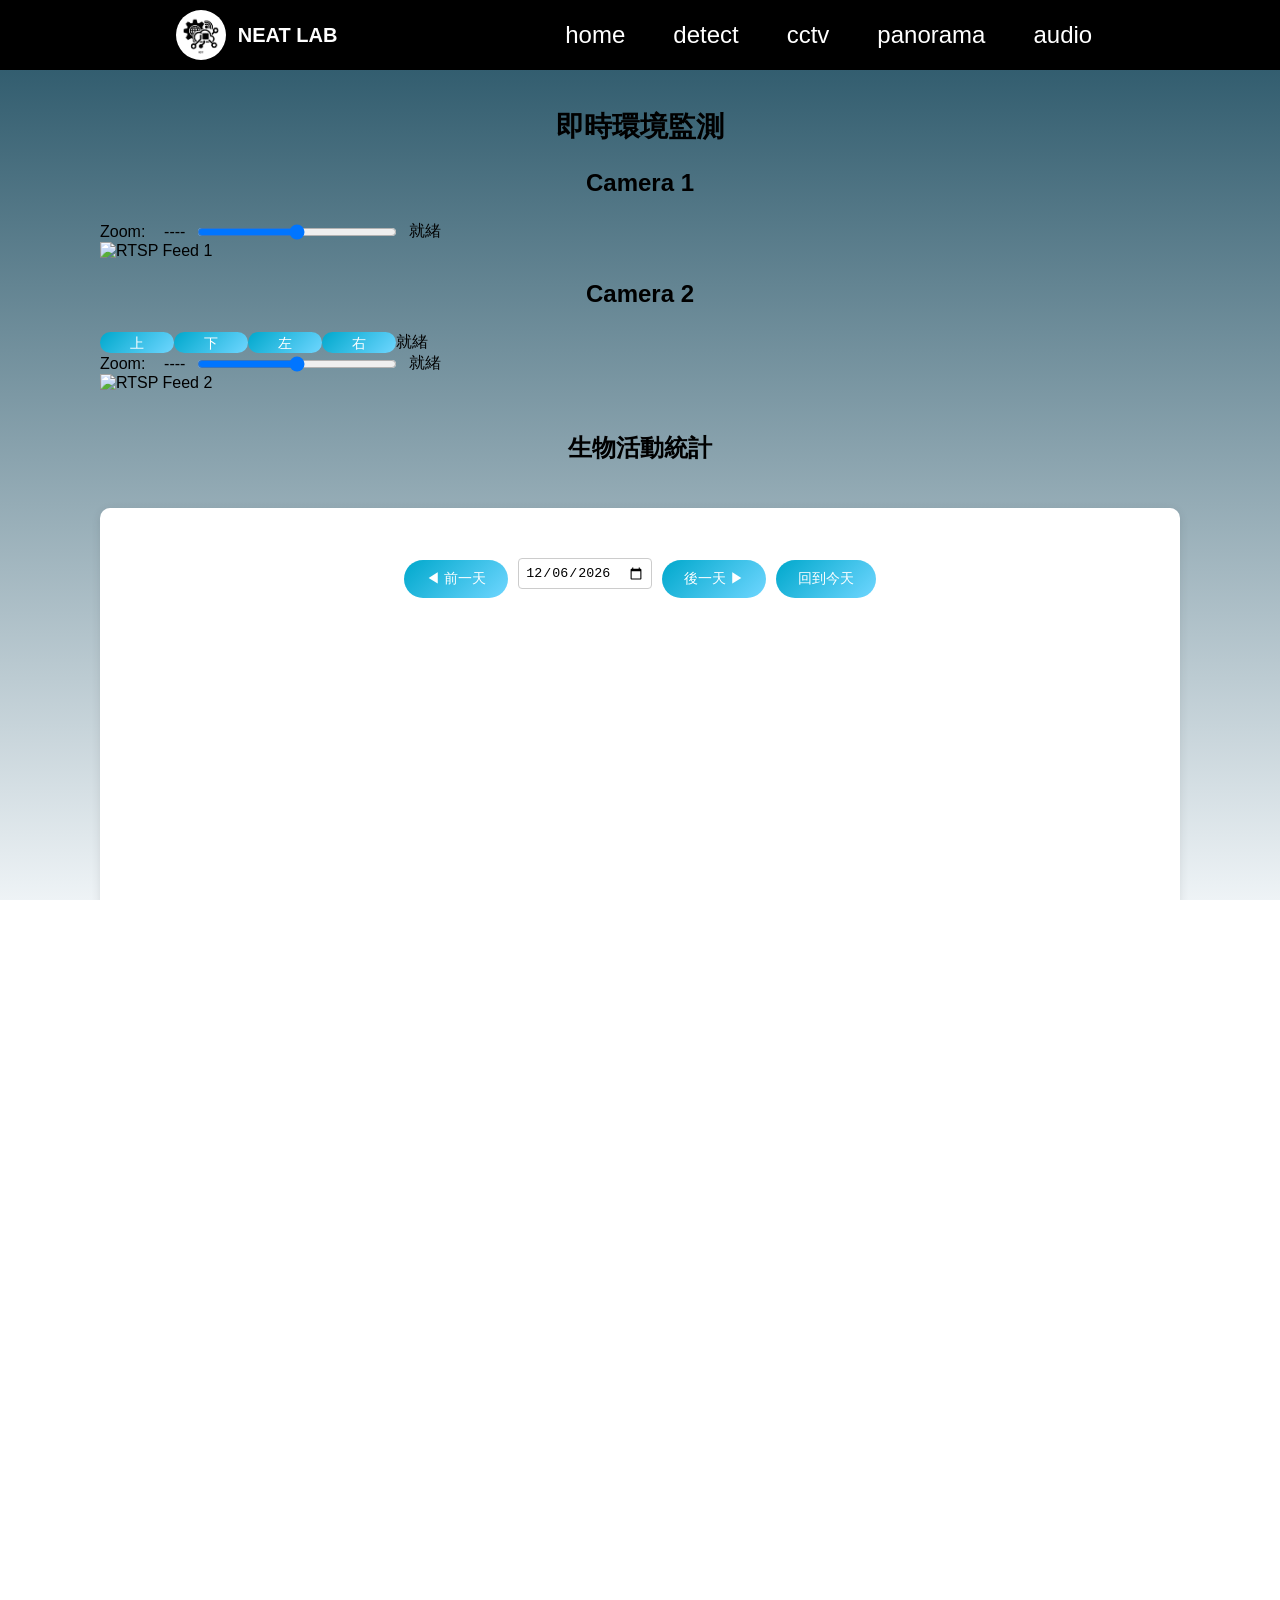
==== commit c73921ac: "修正燈光檢查 api 與天氣 api - 新增 audio 功能介面 - 修正透過 api 抓取天氣的穩定度 - 調整紅外線燈光變換的檢查時間" ====
--- a/templates/cctv.html
+++ b/templates/cctv.html
@@ -21,6 +21,7 @@
                 <li><a href="/detect">detect</a></li>
                 <li><a href="/cctv">cctv</a></li>
                 <li><a href="/panorama">panorama</a></li>
+                <li><a href="/audio">audio</a></li>
             </ul>
         </nav>
     </header>
